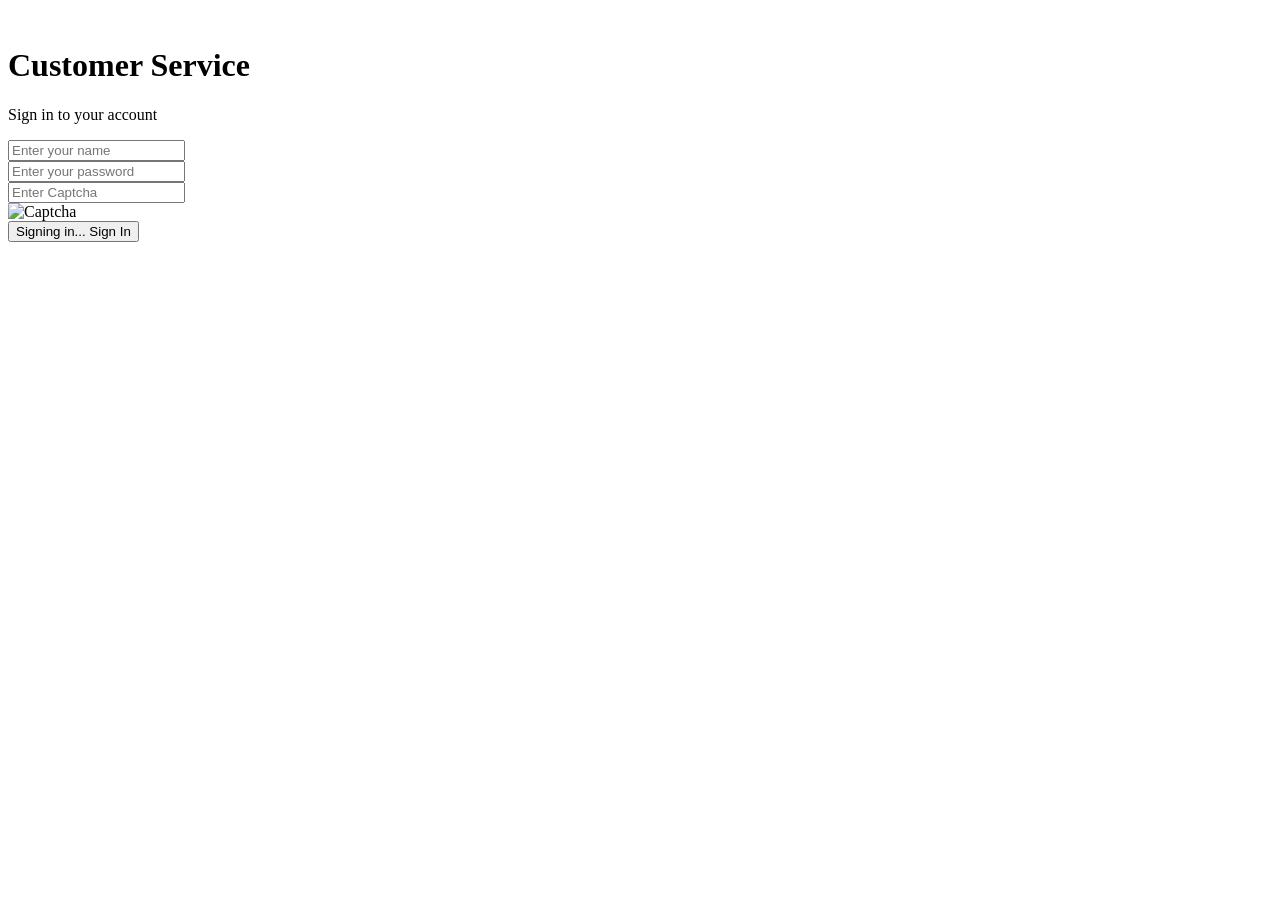
==== src/main/resources/static/cserviceLogin.html @ 56a45917 "init" ====
<!DOCTYPE html>
<html lang="en">
<head>
    <meta charset="UTF-8">
    <meta name="viewport" content="width=device-width, initial-scale=1.0">
    <title>Customer Service Login</title>
    <link rel="icon" href="/csdesk/favicon.ico" type="image/x-icon">
    <link rel="stylesheet" href="/csdesk/styles/lib/bootstrap-icons-1.11.3/font/bootstrap-icons.min.css">
    <link rel="stylesheet" href="/csdesk/styles/login.css">
</head>
<body>
    <div id="app">
        <div class="login-container">
            <div class="login-header">
                <div class="login-title-row">
                    <img src="/csdesk/media/logo-sigle.png" alt="" class="login-logo">
                    <h1>Customer Service</h1>
                </div>
                <p>Sign in to your account</p>
            </div>

            <form @submit.prevent="handleLogin" class="login-form">
                <div class="form-group">
                    <div class="input-with-icon">
                        <i class="bi bi-people-fill input-icon" aria-hidden="true"></i>
                        <input type="text" id="username" v-model="username" placeholder="Enter your name" autocomplete="username">
                    </div>
                </div>

                <div class="form-group">
                    <div class="input-with-icon">
                        <i class="bi bi-key-fill input-icon" aria-hidden="true"></i>
                        <input type="password" id="password" v-model="password" placeholder="Enter your password" autocomplete="current-password">
                    </div>
                </div>

                <div class="form-group captcha-group">
                    <div class="captcha-wrapper">
                        <div class="input-with-icon">
                            <i class="bi bi-image input-icon" aria-hidden="true"></i>
                            <input type="text" id="captcha" v-model="captcha" placeholder="Enter Captcha" maxlength="4" autocomplete="off">
                        </div>
                        <img :src="captchaImage" @click="refreshCaptcha" alt="Captcha" class="captcha-image" title="Click to refresh">
                    </div>
                </div>

                <button type="submit" class="login-btn" ref="loginBtn" :disabled="loading">
                    <span v-if="loading">Signing in...</span>
                    <span v-else>Sign In</span>
                    <i v-if="!loading" class="bi bi-capslock login-btn-icon" aria-hidden="true"></i>
                </button>
            </form>
        </div>
    </div>

    <script src="/csdesk/scripts/lib/vue.min.js"></script>
    <script src="/csdesk/scripts/lib/axios.min.js"></script>
    <script src="/csdesk/scripts/common/toast.js"></script>
    <script src="/csdesk/scripts/common/dialog.js"></script>
    <script src="/csdesk/scripts/login.js"></script>
</body>
</html>
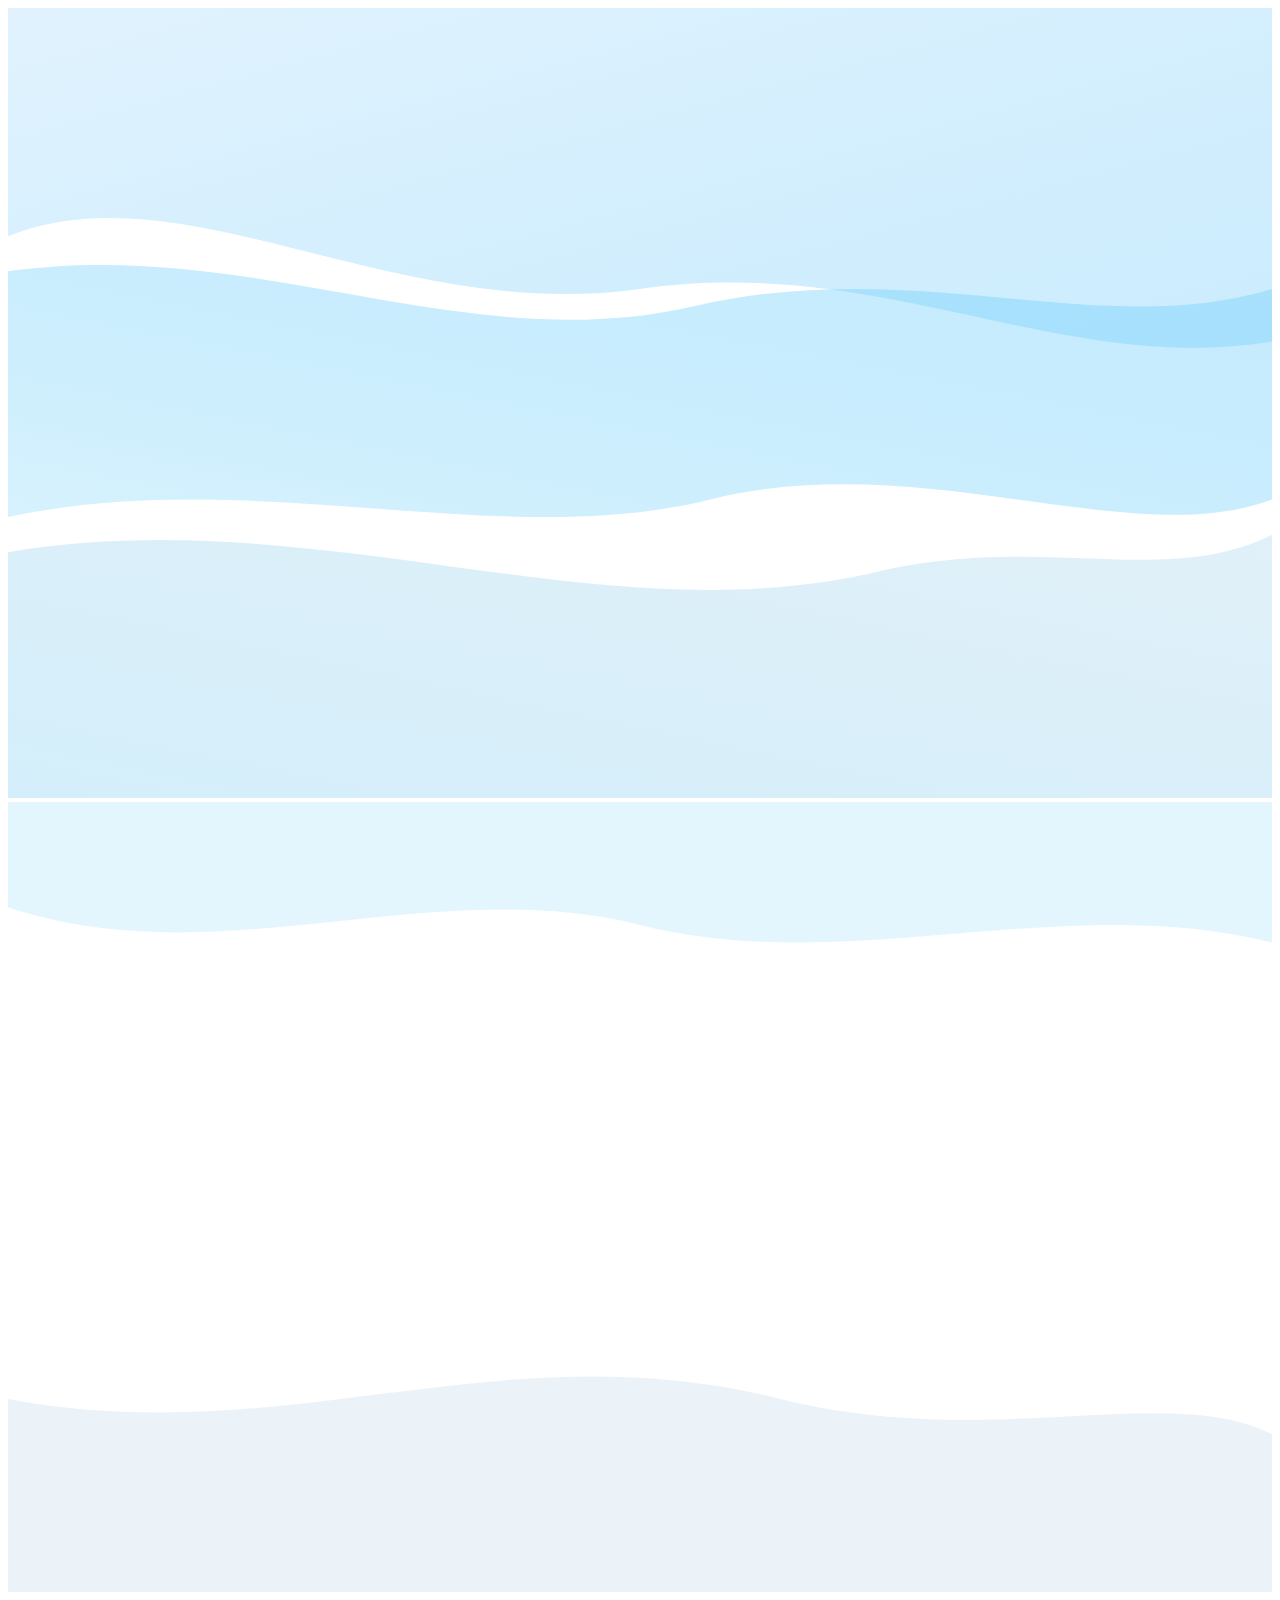
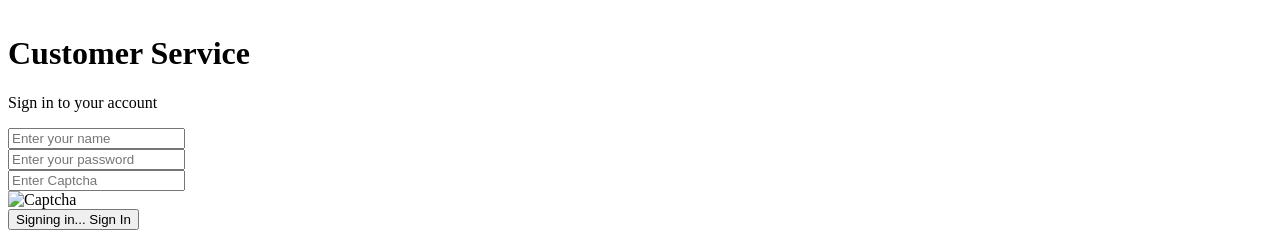
==== commit 4c1b0939: "modify" ====
--- a/src/main/resources/static/cserviceLogin.html
+++ b/src/main/resources/static/cserviceLogin.html
@@ -9,6 +9,40 @@
     <link rel="stylesheet" href="/csdesk/styles/login.css">
 </head>
 <body>
+    <!-- 与 maintenance-static 维护页一致的背景层（渐变 + 曲线色块 + 光斑） -->
+    <div class="lp-bg" aria-hidden="true">
+        <div class="lp-bg-gradient"></div>
+        <div class="lp-bg-curve lp-bg-curve--shift">
+            <svg xmlns="http://www.w3.org/2000/svg" viewBox="0 0 1440 900" preserveAspectRatio="none">
+                <defs>
+                    <linearGradient id="lp-cv1" x1="0%" y1="0%" x2="100%" y2="100%">
+                        <stop offset="0%" stop-color="#e0f2fe" stop-opacity="0.95"/>
+                        <stop offset="100%" stop-color="#bae6fd" stop-opacity="0.75"/>
+                    </linearGradient>
+                    <linearGradient id="lp-cv2" x1="100%" y1="0%" x2="0%" y2="100%">
+                        <stop offset="0%" stop-color="#7dd3fc" stop-opacity="0.45"/>
+                        <stop offset="100%" stop-color="#38bdf8" stop-opacity="0.2"/>
+                    </linearGradient>
+                    <linearGradient id="lp-cv3" x1="0%" y1="100%" x2="100%" y2="0%">
+                        <stop offset="0%" stop-color="#0ea5e9" stop-opacity="0.18"/>
+                        <stop offset="100%" stop-color="#0284c7" stop-opacity="0.12"/>
+                    </linearGradient>
+                </defs>
+                <path fill="url(#lp-cv1)" d="M0,0 L1440,0 L1440,380 C1200,420 1000,280 720,320 C440,360 200,180 0,260 Z"/>
+                <path fill="url(#lp-cv2)" d="M0,300 C280,260 520,400 780,340 C1040,280 1240,380 1440,320 L1440,560 C1280,620 1040,500 800,560 C560,620 280,520 0,580 Z"/>
+                <path fill="url(#lp-cv3)" d="M0,620 C360,560 680,720 1000,640 C1180,600 1320,660 1440,600 L1440,900 L0,900 Z"/>
+            </svg>
+        </div>
+        <div class="lp-bg-curve lp-bg-curve--accent lp-bg-curve--shift2">
+            <svg xmlns="http://www.w3.org/2000/svg" viewBox="0 0 1440 900" preserveAspectRatio="none">
+                <path fill="#38bdf8" fill-opacity="0.14" d="M0,120 C240,200 480,80 720,140 C960,200 1200,100 1440,160 L1440,0 L0,0 Z"/>
+                <path fill="#0369a1" fill-opacity="0.08" d="M0,900 L0,680 C320,740 560,600 880,680 C1120,740 1320,660 1440,720 L1440,900 Z"/>
+            </svg>
+        </div>
+        <div class="lp-bg-orb lp-bg-orb--a"></div>
+        <div class="lp-bg-orb lp-bg-orb--b"></div>
+    </div>
+
     <div id="app">
         <div class="login-container">
             <div class="login-header">
